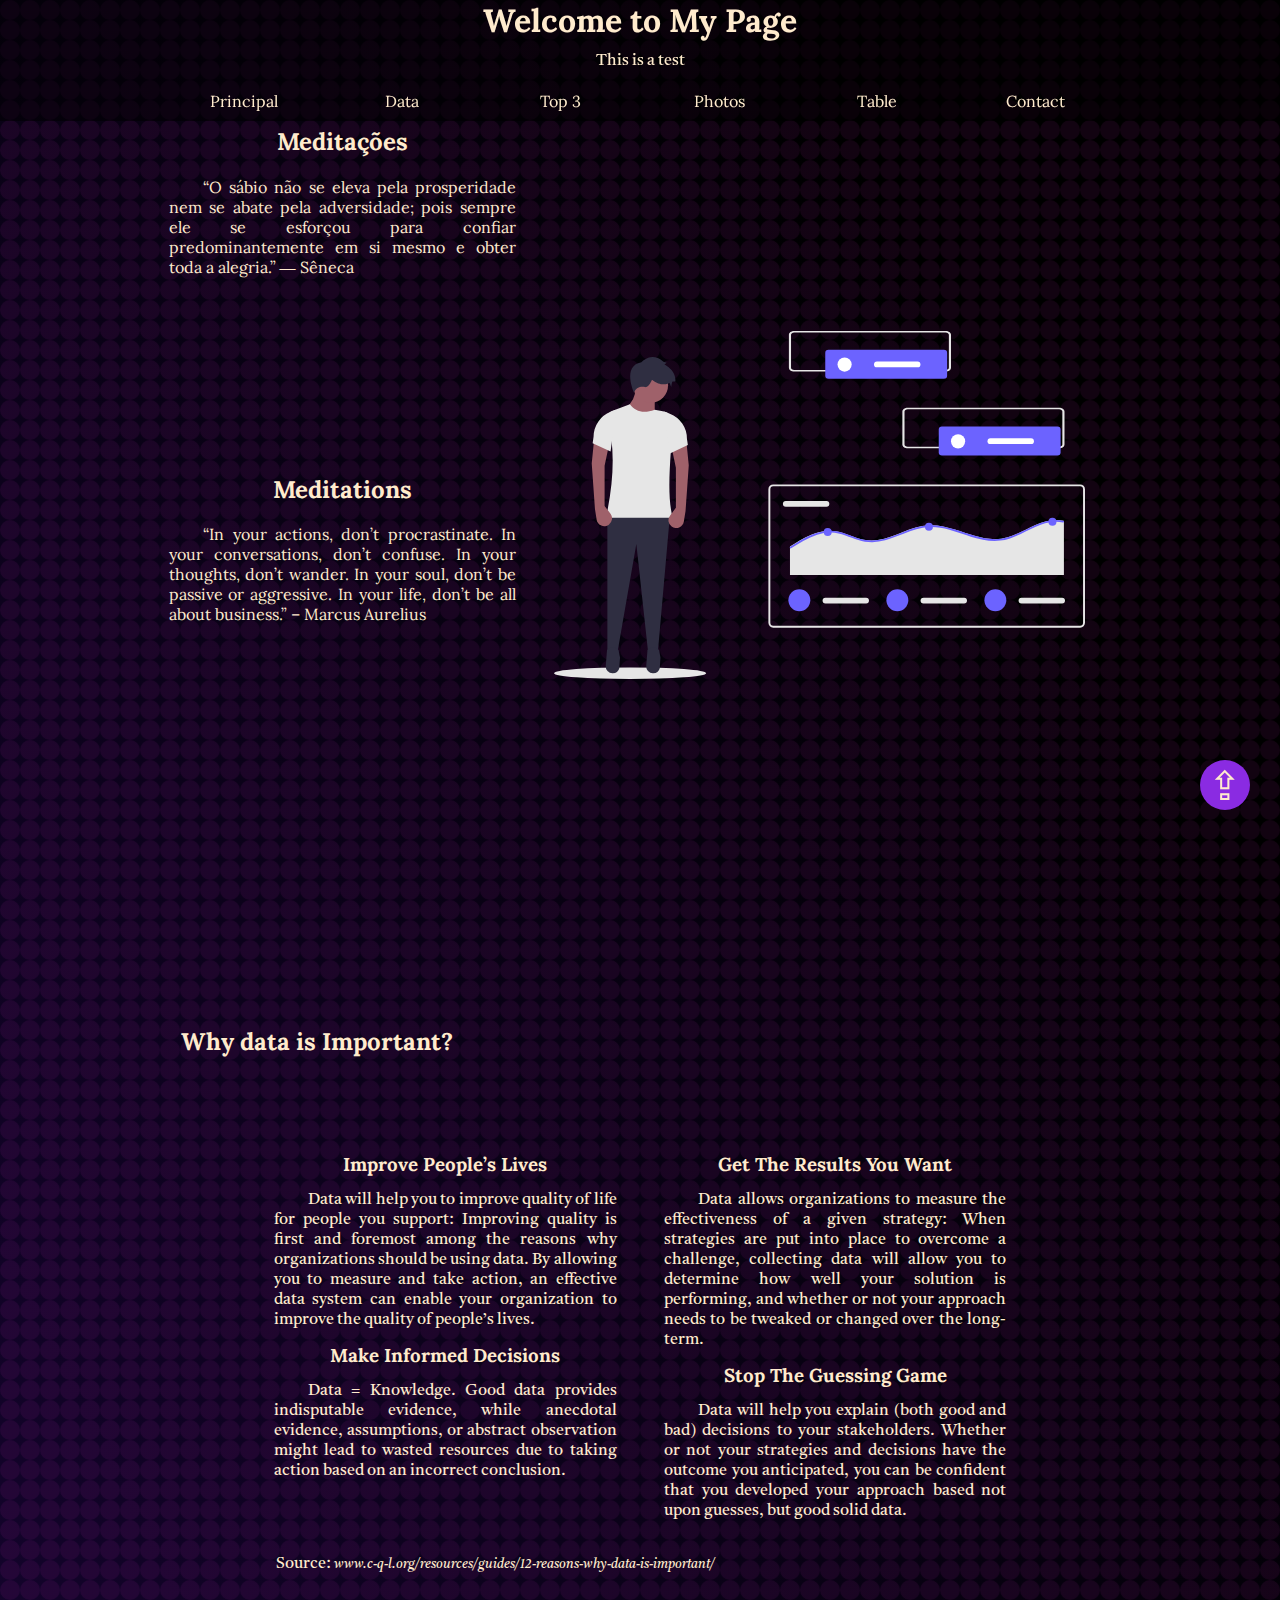
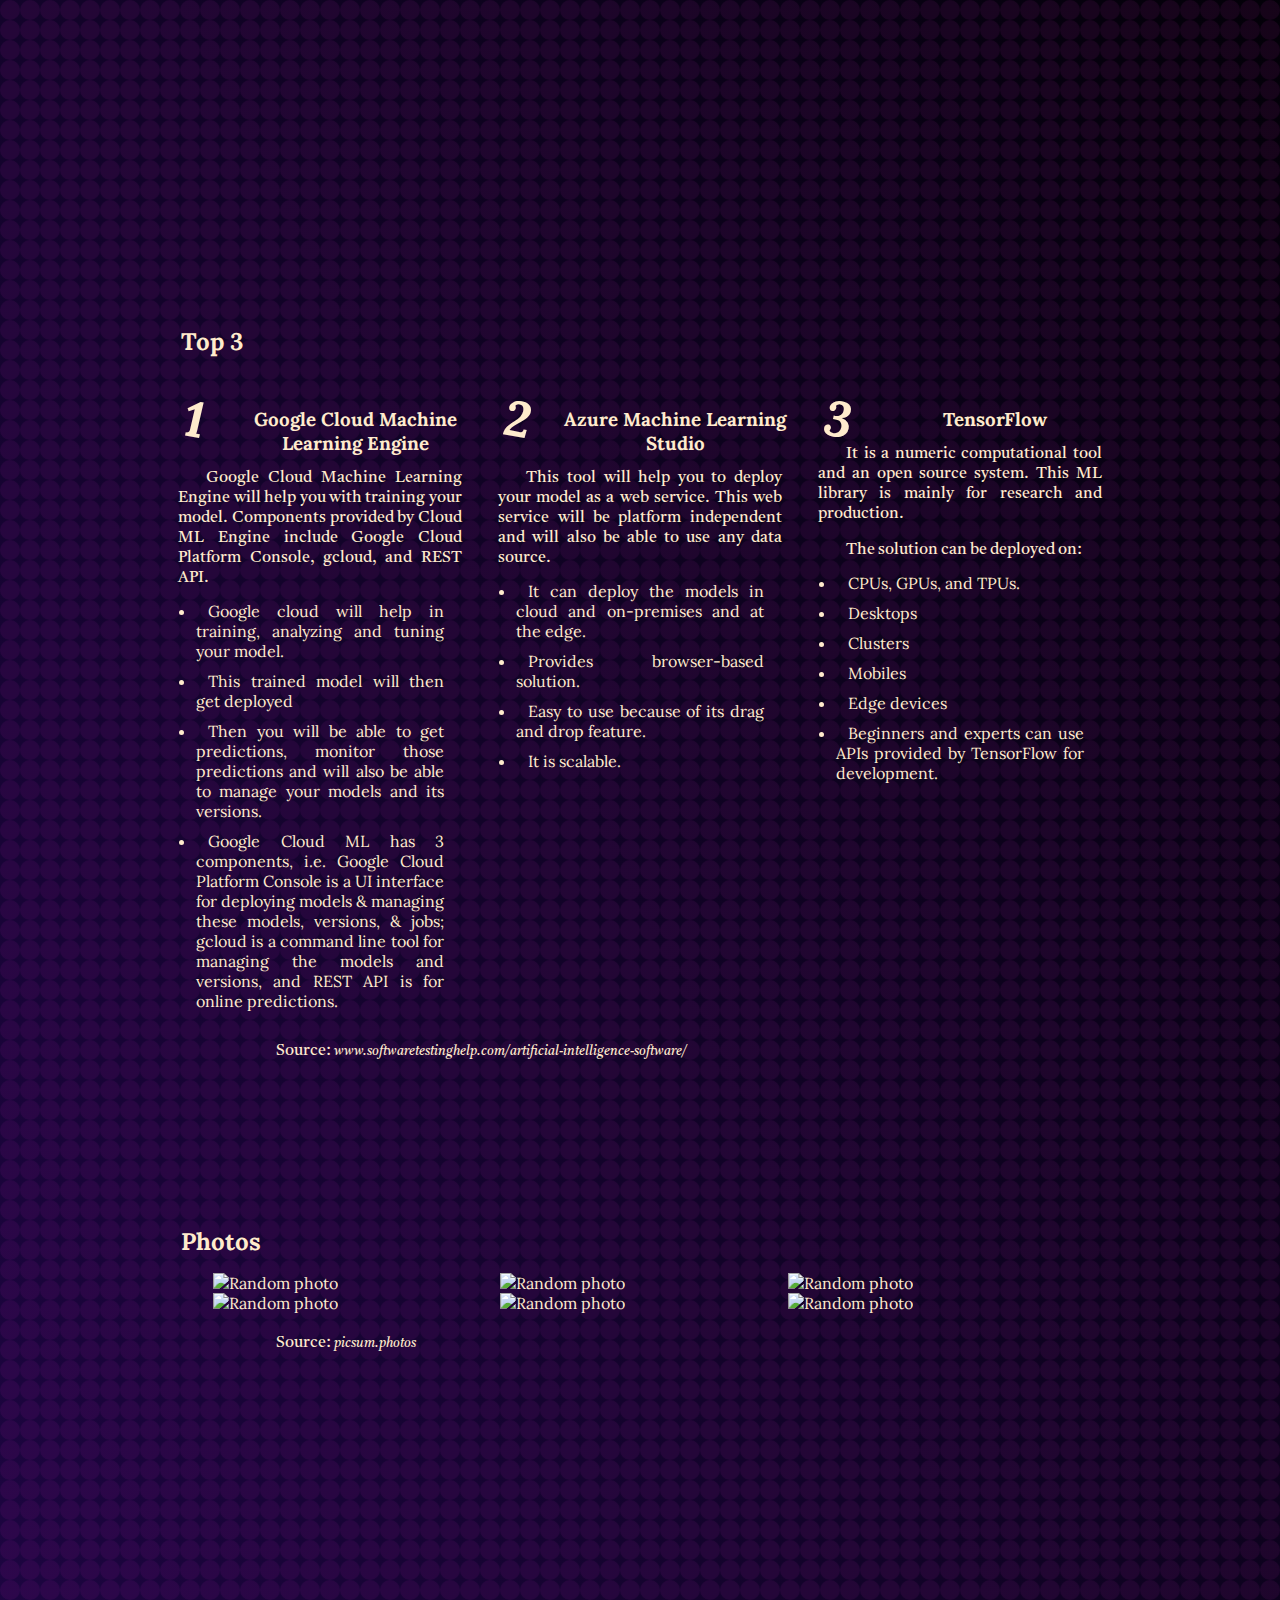
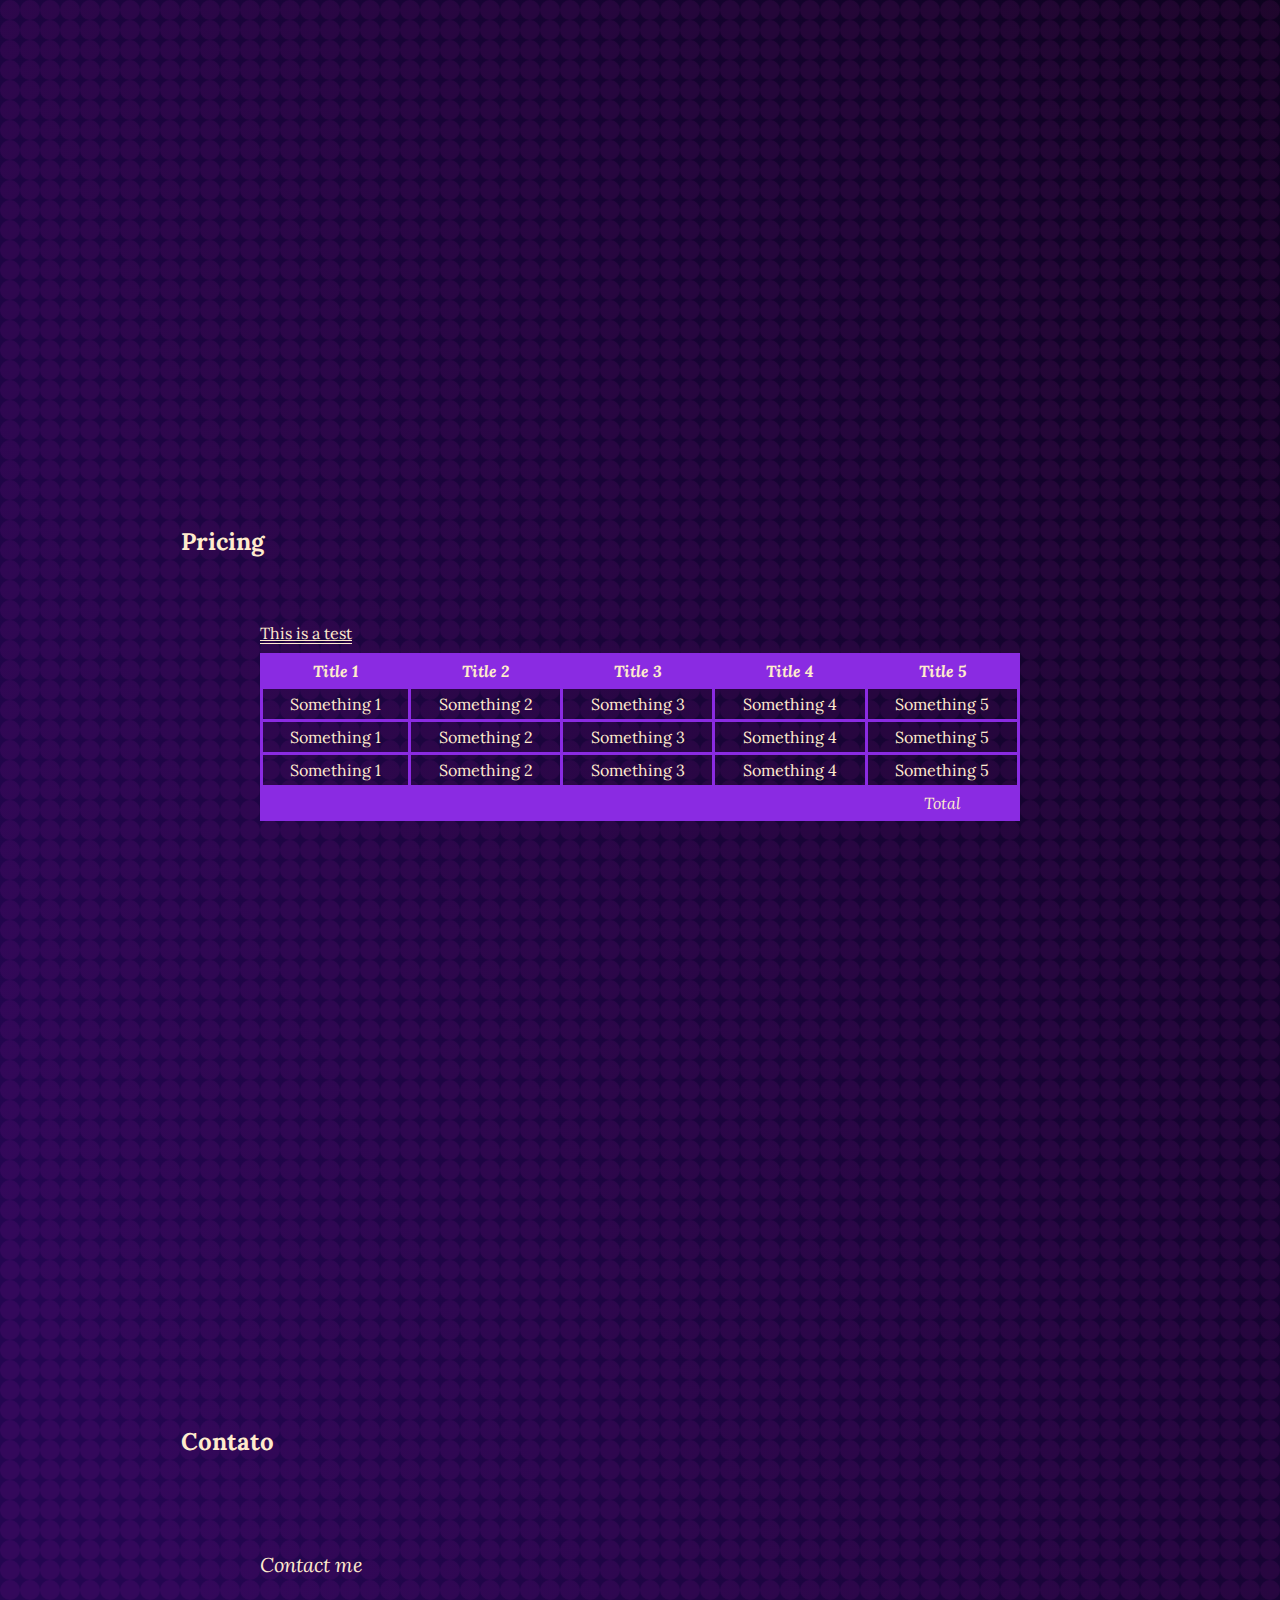
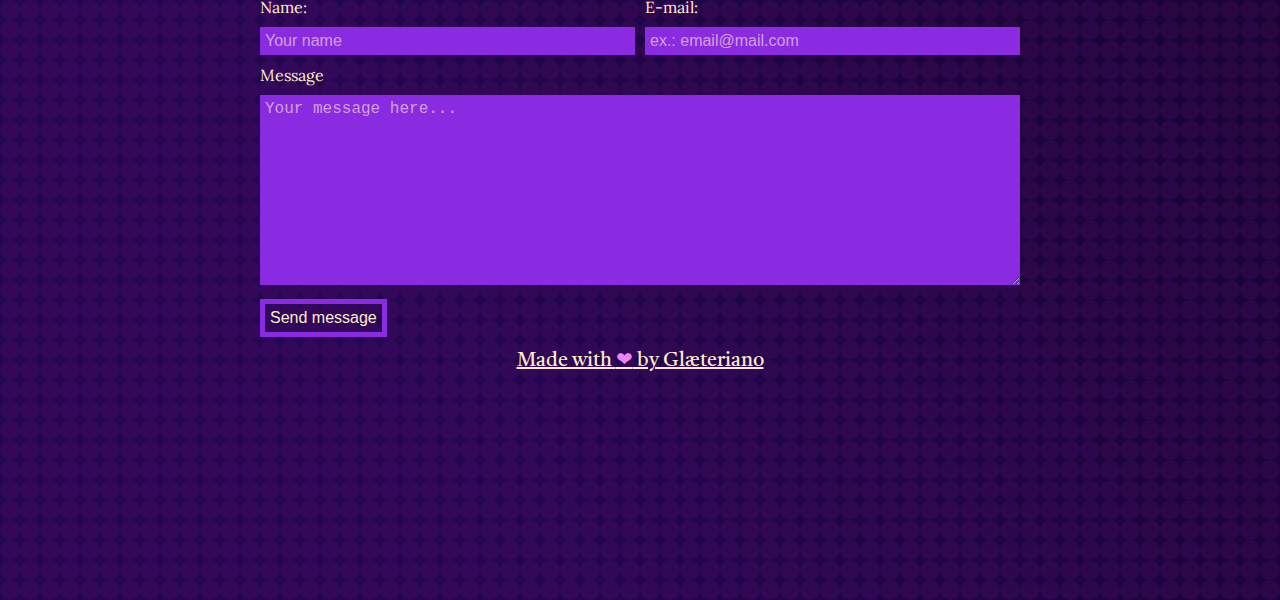
==== index.html @ 2339544f "Add files via upload" ====
<!DOCTYPE html>
<html lang="en">
<head>
    <meta charset="UTF-8">
    <meta name="viewport" content="width=device-width, initial-scale=1.0">
    <link rel="preconnect" href="https://fonts.googleapis.com">
    <link rel="preconnect" href="https://fonts.gstatic.com" crossorigin>
    <link href="https://fonts.googleapis.com/css2?family=Lora:ital,wght@1,500&family=Oswald:wght@300&family=Tiro+Gurmukhi:ital@1&display=swap" rel="stylesheet">
    <link rel="stylesheet" href="css/styles.css">
    <title>Landing Page</title>
</head>

<body>

    <section class="position-fixed header center-page">
        <input type="checkbox" id="close-menu" aria-label="Close menu" role="button" class="close-menu">
        <label for="close-menu" title="close menu" class="close-menu-label"></label>
    
        <h1 class="horizontal-center">Welcome to My Page</h1>
        <p class="horizontal-center">This is a test</p>
        <nav>
            <ul onclick="getElementById('close-menu').checked = false;" class="display-flex justify-between center-page page-width no-disc menu">

                <li class="horizontal-center">
                    <a href="#principal">Principal</a>
                </li>

                <li class="horizontal-center">
                    <a href="#data">Data</a>
                </li>
                    
                <li class="horizontal-center">
                    <a href="#top3">Top 3</a>
                </li>
                    
                <li class="horizontal-center">
                    <a href="#photos">Photos</a>
                </li>
                    
                <li class="horizontal-center">
                    <a href="#table">Table</a>
                </li>

                <li class="horizontal-center">
                    <a href="#contact">Contact</a>
                </li>
                
            </ul>
        </nav>
    </section>


    <section id="principal" class="all-page page-width grid template-grid-principal horizontal-center">
        <div>
            <h2>Meditações</h2>

            <blockquote>
                <q cite="https://www.spartacusbrasil.com/l/estoicismo-frases-estoicas/">O sábio não se eleva 
                    pela prosperidade nem se abate pela adversidade; pois sempre ele se esforçou para confiar 
                    predominantemente em si mesmo e obter toda a alegria.</q> ― Sêneca
            </blockquote>
        </div>

        <div class="row2-col1">
            <h2 lang="en">Meditations</h2>

            <blockquote>
                <q lang="en" cite="https://dailystoic.com/stoic-quotes/">In your actions, don’t procrastinate. 
                    In your conversations, don’t confuse. In your thoughts, don’t wander. In your soul, don’t 
                    be passive or aggressive. In your life, don’t be all about business.</q> – Marcus Aurelius
            </blockquote>
        </div>


        <div class="set-img justify-center row1-col2">
            <img src="./img/data_reports.svg" alt="Data Report"> <!-- Descrever melhor depois -->
        </div>
    </section>

    
    <section id="data" class="all-page page-width">
        <h2>Why data is Important?</h2>

        <section class="display-flex center-page center-two-col-two-row">
            <div>
                <div>
                    <h3 class="horizontal-center">Improve People’s Lives</h3>

                    <p>Data will help you to improve quality of life for people you support: Improving quality 
                        is first and foremost among the reasons why organizations should be using data. 
                        By allowing you to measure and take action, an effective data system can enable your 
                        organization to improve the quality of people’s lives.</p>
                </div>

                <div>
                    <h3 class="horizontal-center">Make Informed Decisions</h3>

                    <p>Data = Knowledge. Good data provides indisputable evidence, while anecdotal evidence, 
                        assumptions, or abstract observation might lead to wasted resources due to taking 
                        action based on an incorrect conclusion.</p>
                </div>
            </div>

            <div>
                <div>
                    <h3 class="horizontal-center">Get The Results You Want</h3>

                    <p>Data allows organizations to measure the effectiveness of a given strategy: 
                        When strategies are put into place to overcome a challenge, collecting data will 
                        allow you to determine how well your solution is performing, and whether or not 
                        your approach needs to be tweaked or changed over the long-term.</p>
                </div>

                <div>
                    <h3 class="horizontal-center">Stop The Guessing Game</h3>

                    <p>Data will help you explain (both good and bad) decisions to your stakeholders. 
                        Whether or not your strategies and decisions have the outcome you anticipated, you can be 
                        confident that you developed your approach based not upon guesses, but good solid data.</p>
                </div>
            </div>

            
        </section>
        <p class="mobile500">Source: <cite><small>www.c-q-l.org/resources/guides/12-reasons-why-data-is-important/</small></cite></p>
    </section>

    <section id="top3" class="all-page page-width">
        <h2>Top 3</h2>

        <section class="display-flex center-page grid template-grid-top3 counter">

            <div class="relative">
                <h3 class="horizontal-center">Google Cloud Machine Learning Engine</h3>
                <p>
                    Google Cloud Machine Learning Engine will help you with training your model. Components provided 
                    by Cloud ML Engine include Google Cloud Platform Console, gcloud, and REST API.
                </p>

                <ul>
                    <li>Google cloud will help in training, analyzing and tuning your model.</li>
                    <li>This trained model will then get deployed</li>
                    <li>Then you will be able to get predictions, monitor those predictions and will also be able 
                        to manage your models and its versions.</li>
                    <li>Google Cloud ML has 3 components, i.e. Google Cloud Platform Console is a UI interface for 
                        deploying models & managing these models, versions, & jobs; gcloud is a command line tool 
                        for managing the models and versions, and REST API is for online predictions.</li>
                </ul>
            </div>

            <div class="relative">
                <h3 class="horizontal-center">Azure Machine Learning Studio</h3>
                <p>
                    This tool will help you to deploy your model as a web service. This web service will be platform 
                    independent and will also be able to use any data source.
                </p>

                <ul>
                    <li>It can deploy the models in cloud and on-premises and at the edge.</li>
                    <li>Provides browser-based solution.</li>
                    <li>Easy to use because of its drag and drop feature.</li>
                    <li>It is scalable.</li>
                </ul>
            </div>

            <div class="relative">
                <h3 class="horizontal-center">TensorFlow</h3>
                <p>
                    It is a numeric computational tool and an open source system. This ML library is mainly for 
                    research and production.
                </p>

                <p>The solution can be deployed on: </p>
                <ul>
                    <li>CPUs, GPUs, and TPUs.</li>
                    <li>Desktops</li>
                    <li>Clusters</li>
                    <li>Mobiles</li>
                    <li>Edge devices</li>
                    <li>Beginners and experts can use APIs provided by TensorFlow for development.</li>
                </ul>
            </div>
        </section>
    
        <p class="mobile500">Source: <cite><small>www.softwaretestinghelp.com/artificial-intelligence-software/</small></cite></p>

    </section>

    <section id="photos" class="all-page page-width">
        <h2>Photos</h2>

        <div class="grid-img">
            <div class="gallery-img">
                <img src="https://picsum.photos/600?random=1" alt="Random photo">
            </div>
            <div class="gallery-img">
                <img src="https://picsum.photos/600?random=2" alt="Random photo">
            </div>
            <div class="gallery-img">
                <img src="https://picsum.photos/600?random=3" alt="Random photo">
            </div>
            <div class="gallery-img">
                <img src="https://picsum.photos/600?random=4" alt="Random photo">
            </div>
            <div class="gallery-img">
                <img src="https://picsum.photos/600?random=5" alt="Random photo">
            </div>
            <div class="gallery-img">
                <img src="https://picsum.photos/600?random=6" alt="Random photo">
            </div>
        </div>

        <p class="mobile500">Source: <cite><small>picsum.photos</small></cite></p>
    </section>

    <section id="table" class="all-page page-width">
        <h2>Pricing</h2>

        <div class="responsive-table">
            <table class="center-page">
                <caption>This is a test</caption>

                <thead>
                    <tr>
                        <th>Title 1</th>
                        <th>Title 2</th>
                        <th>Title 3</th>
                        <th>Title 4</th>
                        <th>Title 5</th>
                    </tr>
                </thead>

                <tbody>
                    <tr>
                        <td>Something 1</td>
                        <td>Something 2</td>
                        <td>Something 3</td>
                        <td>Something 4</td>
                        <td>Something 5</td>
                    </tr>
                    <tr>
                        <td>Something 1</td>
                        <td>Something 2</td>
                        <td>Something 3</td>
                        <td>Something 4</td>
                        <td>Something 5</td>
                    </tr>
                    <tr>
                        <td>Something 1</td>
                        <td>Something 2</td>
                        <td>Something 3</td>
                        <td>Something 4</td>
                        <td>Something 5</td>
                    </tr>
                </tbody>

                <tfoot>
                    <tr>
                        <td colspan="4"></td>
                        <td>Total</td>
                    </tr>
                </tfoot>
            </table>
        </div>

    </section>

    <section id="contact" class="all-page page-width">
        <h2>Contato</h2>

        <fieldset class="set-fieldset center-two-col-two-row center-page">
        
            <legend>Contact me</legend>
            
            <div class="form-group">
                <label for="name">Name: </label>
                <input type="text" name="name" id="name" placeholder="Your name" autocomplete="off">
            </div>

            <div class="form-group">
                <label for="email">E-mail: </label>
                <input type="email" name="email" id="email" placeholder="ex.: email@mail.com" autocomplete="off">
            </div>

            <div class="form-group full-width">
                <label for="message">Message</label>
                <textarea name="message" id="message" cols="30" rows="10" placeholder="Your message here..." autocomplete="off"></textarea>
            </div>

            <div class="form-group full-width">
                <button type="submit">Send message</button>
            </div>

        </fieldset>

        <footer class="center-page footer">
            <p><a href="https://beacons.ai/glasteriano" class="my-link" target="_blank" rel="nofollow">Made with <span>❤</span> by Glæteriano</a></p>
        </footer>
    </section>

    <a href="#" class="back-to-top">⇪</a>

</body>
</html>
---- css/styles.css ----
/* 
font-family: 'Lora', serif;
font-family: 'Tiro Gurmukhi', serif;
*/

/* Fontes das imagens e dados */
/* https://undraw.co */
/* https://uxwing.com/category/banking-finance/ */

* {
    margin: 0;
    padding: 0;
    box-sizing: border-box;
    scroll-behavior: smooth;
}

html {
    font-size: 62.5%;
}

body {
    font-size: 1.6rem;
    font-family: 'Lora', serif;
    color: blanchedalmond;
    background-size: cover;
    background-position: center center;
    background-image: url("../img/diamond-sunset.svg");
}

h2 {
    margin: 1.6rem;
}

section:not(:nth-child(1), h2 ~ section) {
    margin: 0 auto;
    padding-top: 11rem;   
}

li {
    /* background-color: aqua; */
    width: 100%;
}

a:not(.back-to-top) {
    /* background-color: crimson; */
    color: blanchedalmond;
    text-decoration: none;  
    padding: 1rem;
    width: 100%;
    display: block;
    position: relative;
}

a:not(.back-to-top, .my-link)::after {
    content: "";
    position: absolute;
    left: 0;
    bottom: 0;
    width: 0;
    height: 0.4rem;
    background-color: blueviolet;
    transition: all 300ms ease;
}

a:active,
::selection {
    background-color: blueviolet;
    color: blanchedalmond;
}

.relative {
    position: relative;
}

a:hover {
    background-color: rgba(36, 35, 35, 0.9);
}

a:hover::after {
    width: 100%;
}

p {
    /* background-color: aqua; */
    margin: 1rem;
    font-family: 'Tiro Gurmukhi', serif;
}

p:not(h1 ~ p, footer p),
blockquote {
    padding: 1%;
    text-align: justify;
    text-indent: 10%;
}

table {
    border-collapse: collapse;
    width: 80%;
    text-align: center;
}

table td, table th {
    border: 0.3rem solid blueviolet;
    padding: 0.5rem;
}

tfoot td, table th {
    background-color: blueviolet;
    font-style: italic;
}

caption {
    text-align: left;
    text-decoration: double underline;
    margin-bottom: 1rem;
    margin-top: 5rem;
}

footer p {
    text-align: center;
    font-size: 2rem;
}

span {
    color: violet;
}

.close-menu {   
    display: none;
}

.responsive-table {
    overflow-x: auto;
}

.no-disc {
    list-style-type: none;
}

.all-page {
    min-height: 100vh;
}

.horizontal-center {
    text-align: center;
}

.display-flex {
    display: flex;
}

.position-fixed {
    position: fixed;
    top: 0;
    left: 0;
    right: 0;
    width: 100%;
}

.justify-between {
    justify-content: space-between;
    align-items: center;
    /* margin: 10px 10px 0; */
    /* padding: 5px; */
}

.page-width {
    max-width: 95rem;
}

.header {
    background-color: rgba(0, 0, 0, 0.5);
    z-index: 1;
}

.center-page {
    margin: 0 auto;
}

.counter {
    counter-reset: counter;
}

.grid {
    display: grid;
    gap: 0.5rem;
}

.template-grid-principal {
    grid-template-columns: 3fr 5fr;
}

.row2-col1 {
    grid-area: 2 / 1 / 3 / 2;
    margin-top: -10rem;
}

.row1-col2 {
    grid-area: 1 / 2 / 3 / 3;
}

.template-grid-top3 {
    grid-template-columns: repeat(3, 1fr);
    gap: 1rem;
    margin-top: 5rem;
}

.template-grid-top3 div ul li {
    width: 80%;
    text-align: justify;
    margin: 1rem auto;
    text-indent: 5%;
}

.template-grid-top3 div h3 {
    padding-left: 7rem;
    justify-content: baseline;
}

.template-grid-top3 div h3::before {
    font-size: 5rem;
    counter-increment: counter;
    content: counter(counter);
    position: absolute;
    top: -2rem;
    left: 2rem;
    font-style: italic;
    transform: rotate(10deg);
}

.set-img img {
    margin: 2rem;
    max-width: 90%;
    height: auto;
}

.justify-center {
    display: flex;
    justify-content: center;  
    align-items: center;  
}

.center-two-col-two-row {
    width: 80%;
    align-content: center;
    gap: 2rem;
    margin-top: 10%;
}

.grid-img {
    display: grid;
    grid-template-columns: repeat(3, 1fr);
    gap: 1%;
    margin: auto 5%;
}

.gallery-img {
    width: 100%;
    max-width: 40rem;
    max-height: 40rem;
    overflow: hidden;
} 

.gallery-img img {
    transition: all 300ms ease-in-out;
}

.gallery-img img:hover {
    /* transform: translate(-3%, 3%) rotate(-5deg); */
    transform: scale(0.7) translate(-30%, -25%);

}

.set-fieldset {
    border: none;
    display: flex;
    flex-flow: row wrap;
    gap: 1rem;
    /* margin: 0 auto;
    text-align: center;
    justify-content: center; */
}

.set-fieldset legend {
    margin-bottom: 2rem;
    font-size: 2rem;
    font-style: italic;
}

.form-group {
    flex: 1 1 320px;
}

.form-group label {
    display: block;
    margin-bottom: 1rem;
}

.form-group input,
.form-group textarea {
    border: none;
    background-color: blueviolet;
    padding: 0.5rem;
    font-size: 1.6rem;
    width: 100%;
    color: blanchedalmond;
    outline: none;
}

.form-group button {
    border: 0.5rem solid blueviolet;
    background: none;
    color: blanchedalmond;
    padding: 0.5rem;
    font-size: 1.6rem;
    cursor: pointer;
    transition: all 300ms ease-in-out;
    outline: none;
}

.form-group button:hover {
    color: blueviolet;
    background-color: blanchedalmond;
    border-color: blanchedalmond;
}

.form-group ::placeholder {
    color: rgba(255, 235, 205, 0.617);
    border: none;

}

.form-group :focus {
    box-shadow: 0 0 5px 5px blueviolet;
    background-color: rgba(137, 43, 226, 0.2);
}

.full-width {
    width: 100%;    
    flex: 1 1 100%;
}

footer.footer {
    margin-top: 3rem;
    display: inline;
    width: auto;
}

footer.footer a {
    display: inline;
    text-decoration: underline;
}

.my-link {
    display: unset;
    position: unset;
    text-decoration: underline;
}

.my-link:hover {
    background-color: unset;
}

.back-to-top {
    position: fixed;
    bottom: 10%;
    right: 3rem;
    background-color: blueviolet;
    color: blanchedalmond;
    text-decoration: none;  
    padding: 1rem;
    width: 5rem;
    height: 5rem;
    border-radius: 50%;
    display: flex;
    align-items: center;
    justify-content: center;
    font-size: 4rem;
}

/*____________________________________________________________________*/

@media (max-width: 701px) {
    .row2-col1 {
        grid-area: 1 / 2 / 2 / 3;
        margin-top: 0;
    }
    
    .row1-col2 {
        grid-area: 2 / 1 / 3 / 3;
    }

    .template-grid-principal {
        grid-template-columns: 1fr 1fr;
        padding: 1.6rem;
    }

    .menu {
        display: none;
    }

    .menu li {
        margin: 2rem;
    }

    .close-menu-label::after {
        content: "☰";
        position: fixed;
        z-index: 2;
        top: 2rem;
        right: 1rem;
        /* background-color: blanchedalmond; */
        color: blueviolet;
        font-size: 3rem;
        line-height: 3rem;
        width: 3rem;
        height: 3rem;
        text-align: center;
        padding: 1rem;
        cursor: pointer;
    }

    .close-menu:checked ~ nav .menu {
        display: flex;
        position: fixed;
        top: 0;
        left: 0;
        right: 0;
        bottom: 0;
        flex-direction: column;
        justify-content: center;
        background-color: rgba(0, 0, 0, 0.9);
    }

    .close-menu:checked ~ .close-menu-label::after {
        content: "×";
        font-size: 5rem;
    }

    section:not(:nth-child(1), h2 ~ section) {
        padding-top: 6rem;   
    }
}

@media (max-width: 601px) {
    .grid {
        display: flex;  
        flex-flow: row wrap;
        padding: 2rem;
    }

    .template-grid-top3 div {
        margin-bottom: 5rem;

    }
        
    .template-grid-top3 div h3 {
        justify-content: baseline;
    }

    .horizontal-center:not(h1, p, li) {
        text-align: left;
    }
    
    .grid-img {
        grid-template-columns: repeat(2, 1fr);
    }   
}

@media (max-width: 501px) {
    section.display-flex {
        display: flex;
        flex-flow: column wrap;
    }

   .mobile500 {
        text-indent: 0%;
    }

    .grid-img {
        display: flex;
        flex-flow: row wrap;
        /* grid-template-columns: auto; */
        justify-content: center;
        gap: 1.6rem;
    }

    .gallery-img img:hover {
        /* transform: translate(-3%, 3%) rotate(-5deg); */
        transform: scale(0.85) translate(-30%, -25%);  
    }
}
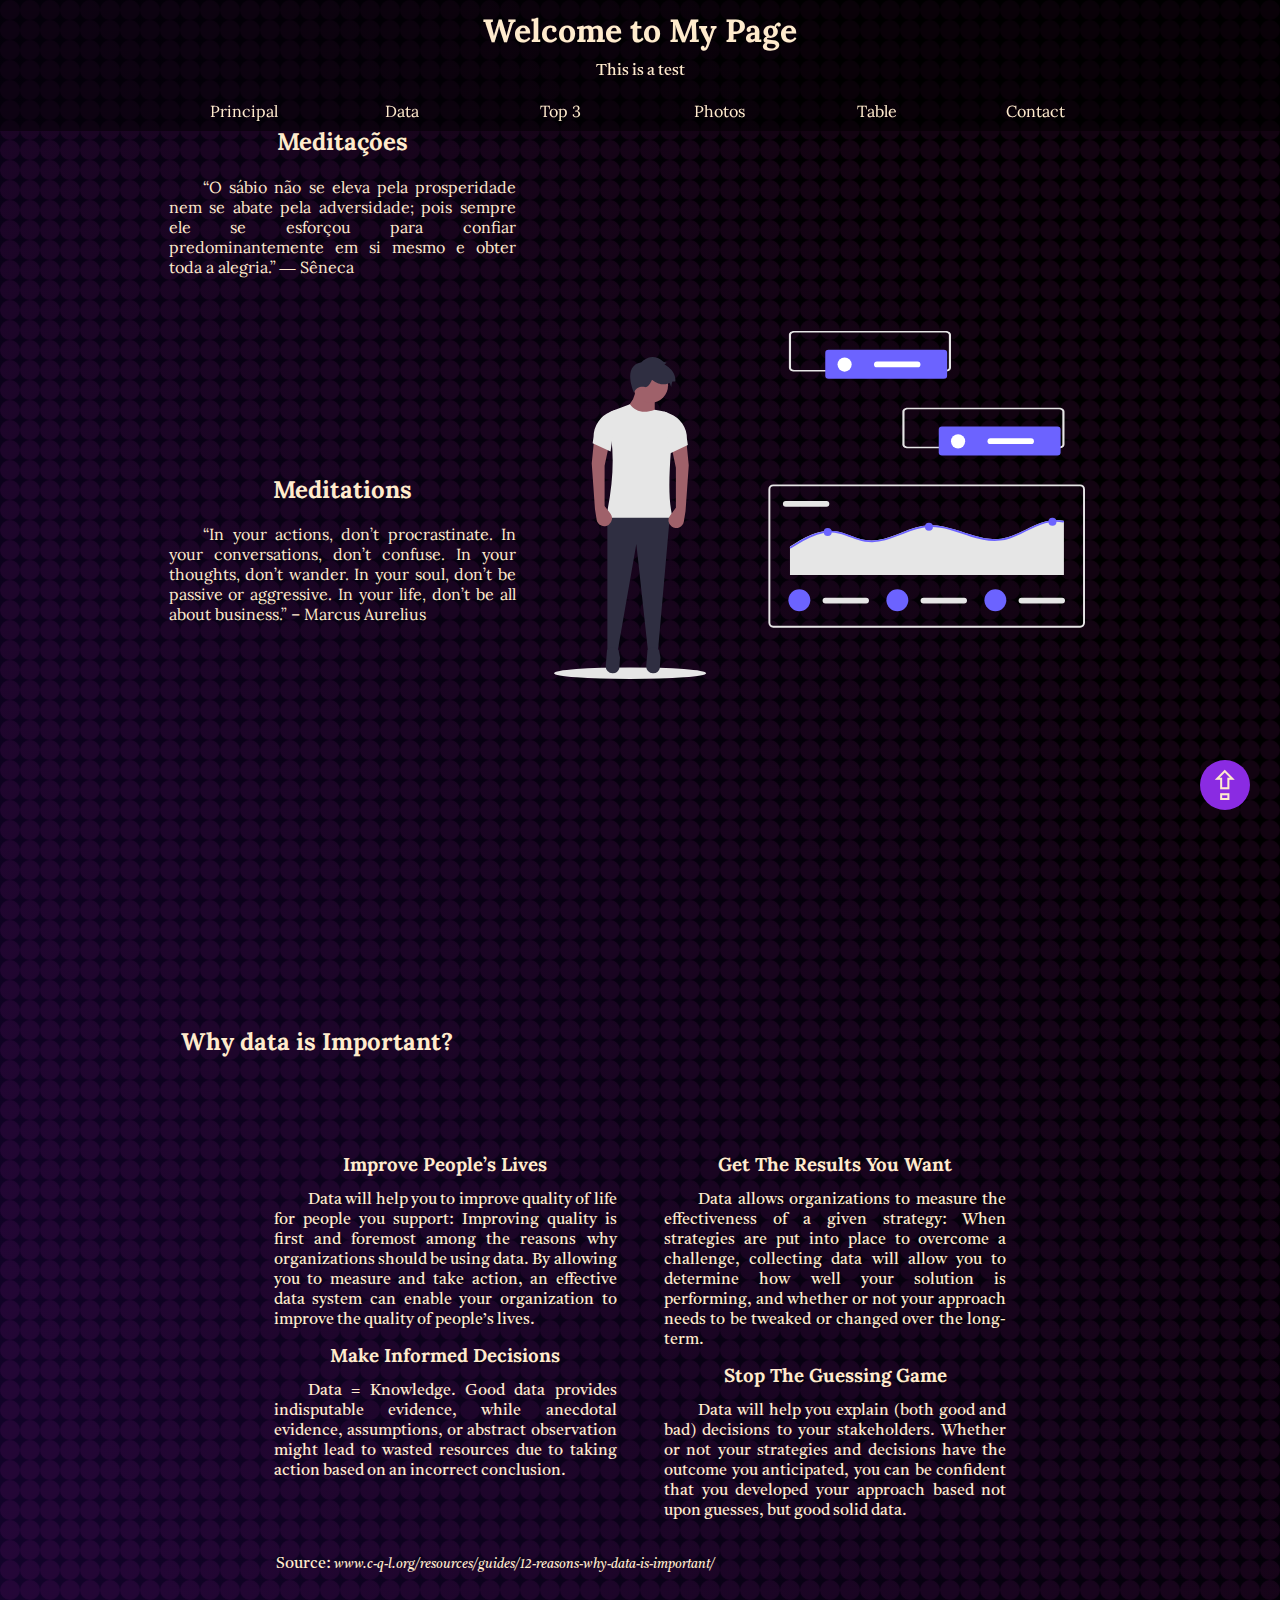
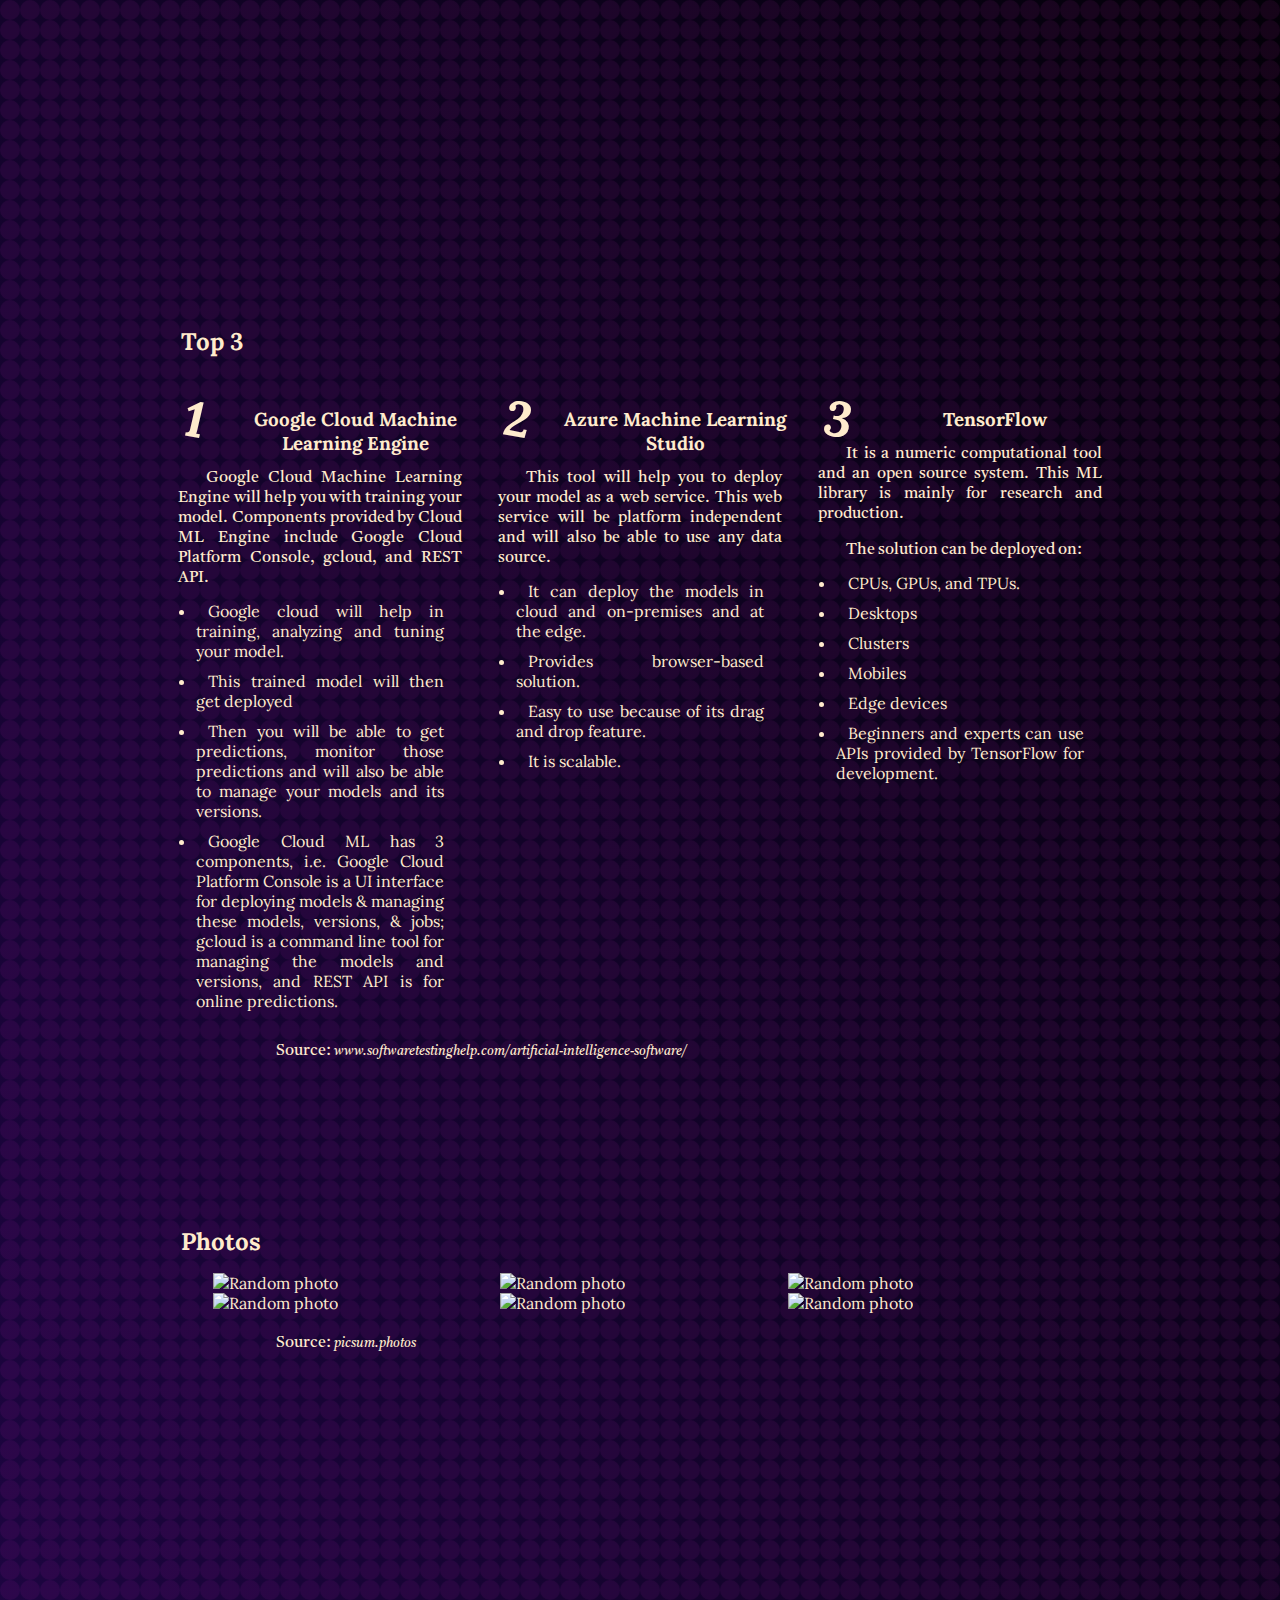
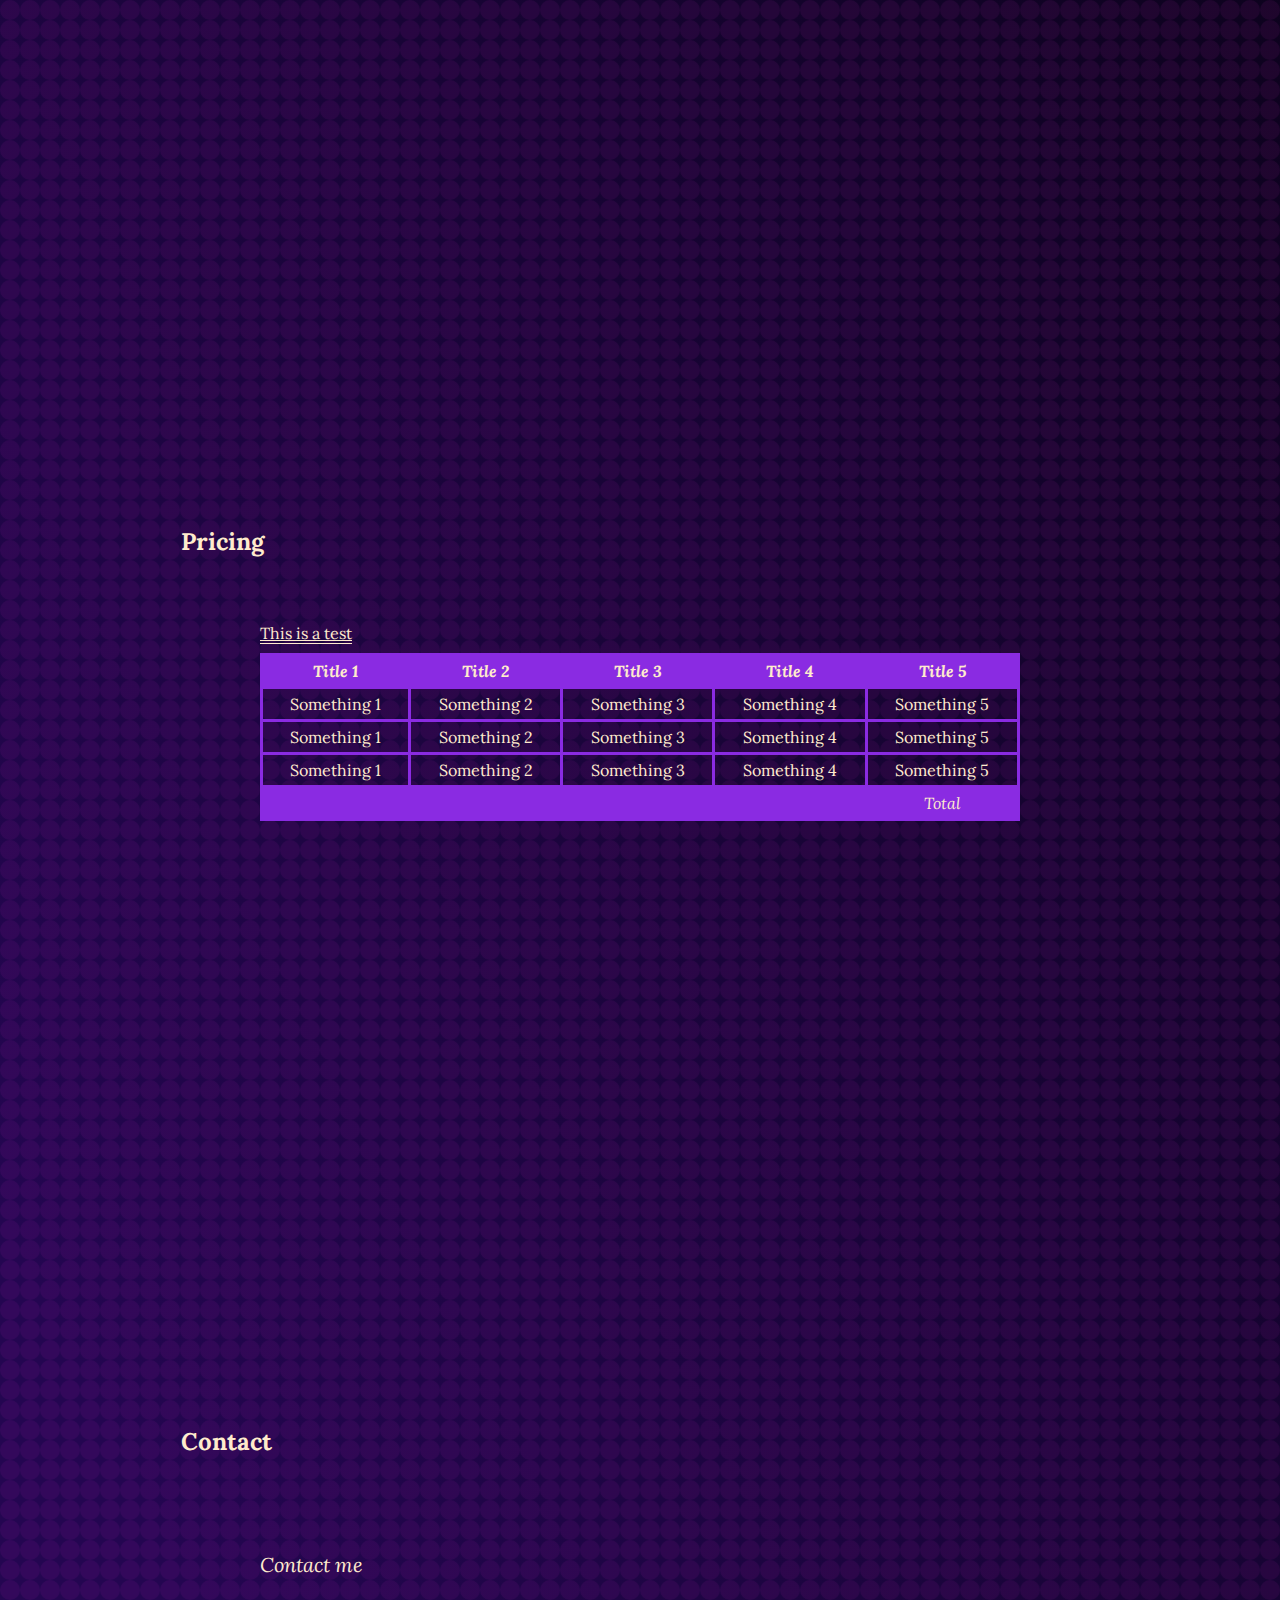
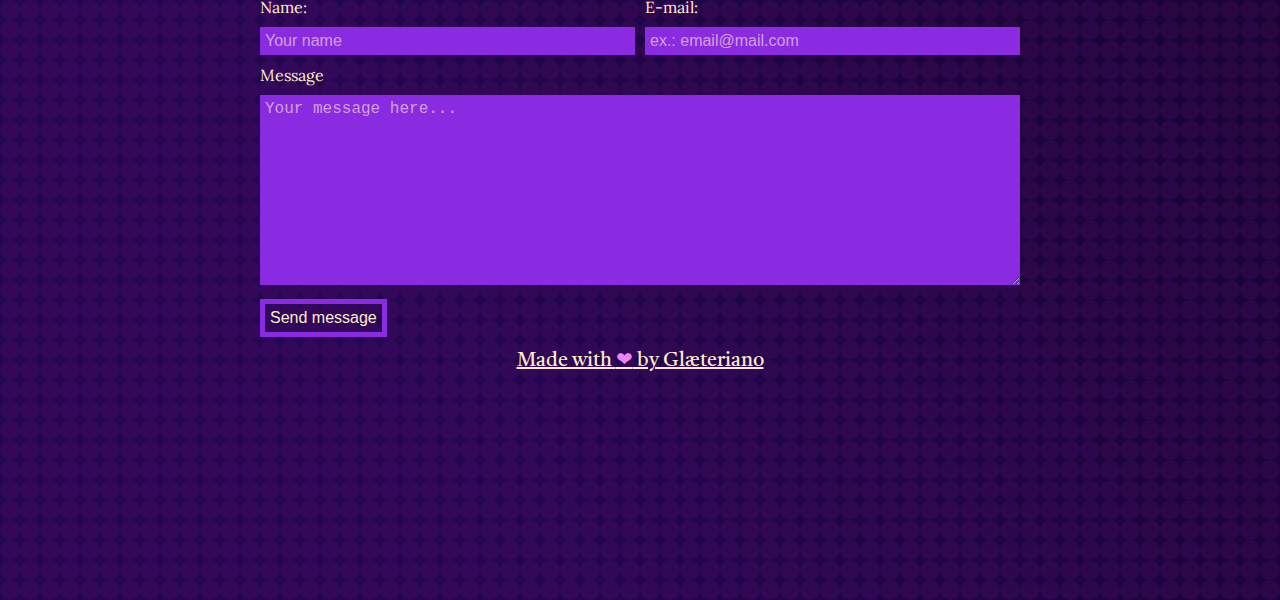
==== commit 9c15ef55: "Update index.html" ====
--- a/index.html
+++ b/index.html
@@ -266,7 +266,7 @@
     </section>
 
     <section id="contact" class="all-page page-width">
-        <h2>Contato</h2>
+        <h2>Contact</h2>
 
         <fieldset class="set-fieldset center-two-col-two-row center-page">
         
--- a/css/styles.css
+++ b/css/styles.css
@@ -25,6 +25,10 @@
     background-size: cover;
     background-position: center center;
     background-image: url("../img/diamond-sunset.svg");
+}
+
+h1 {
+    margin-top: 1rem;
 }
 
 h2 {
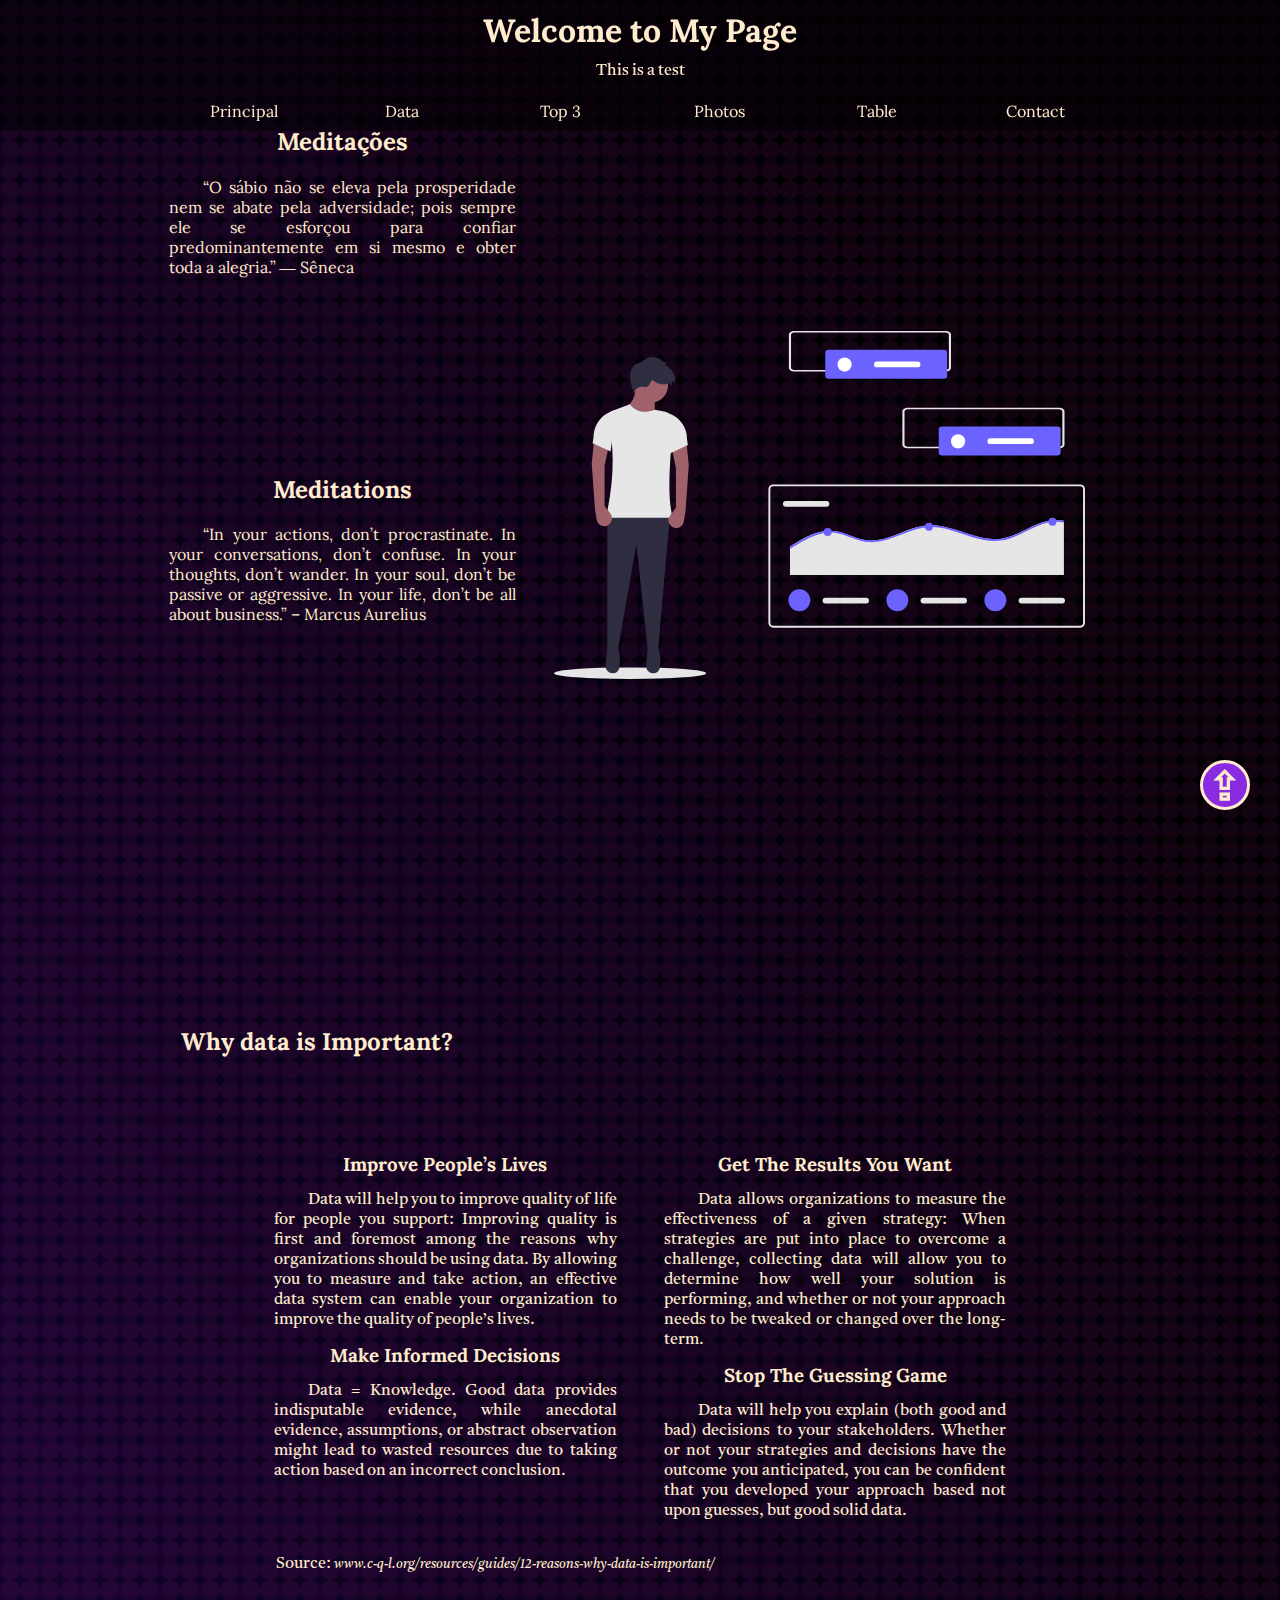
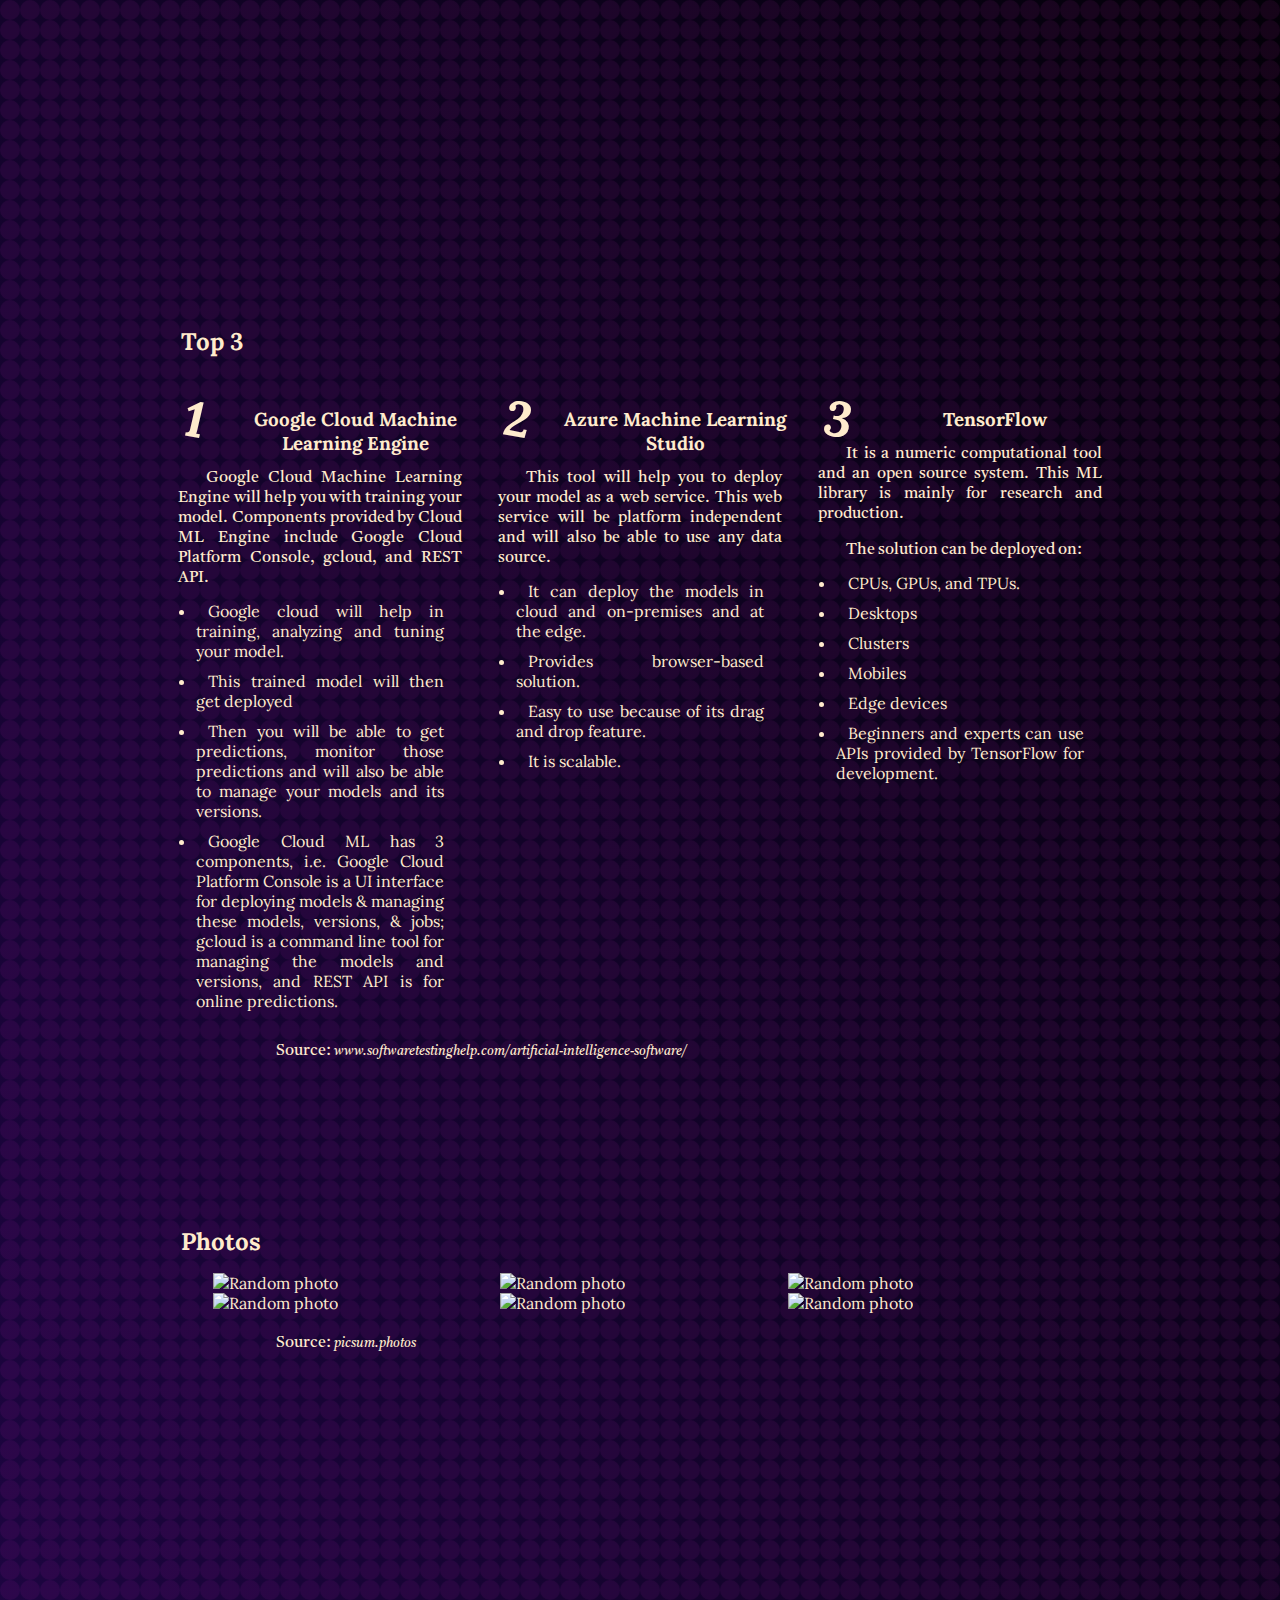
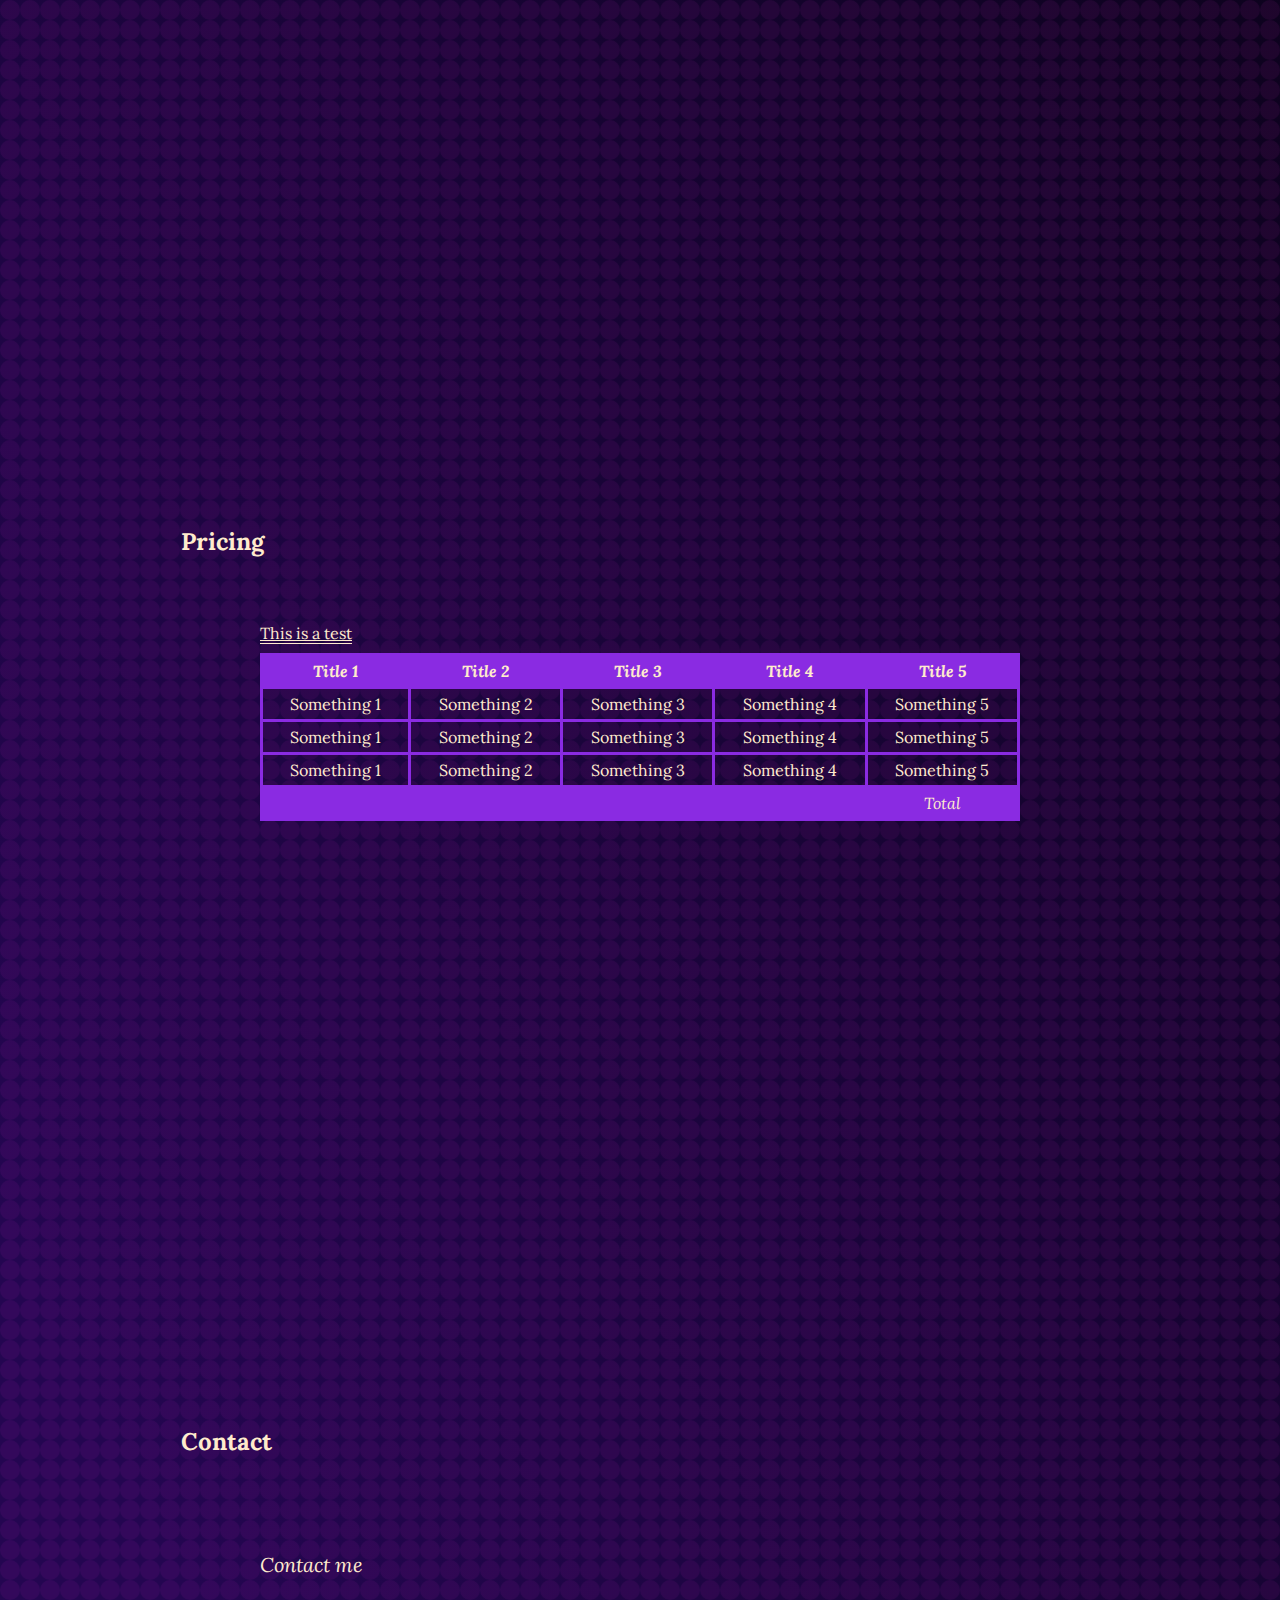
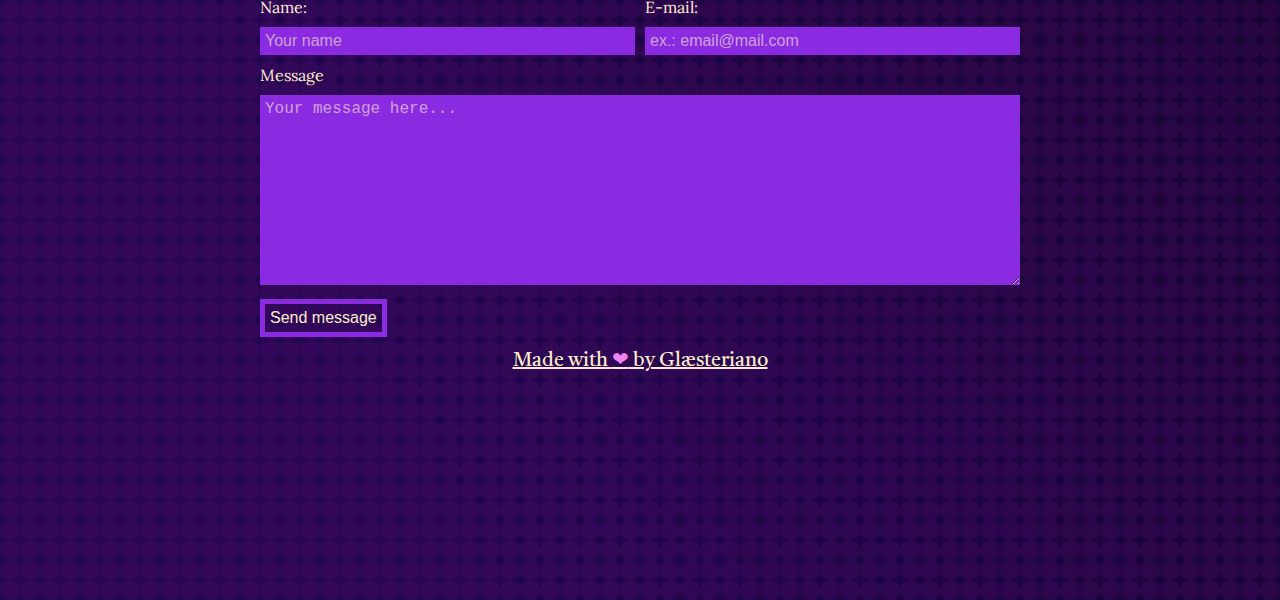
==== commit 364f31b2: "Update index.html" ====
--- a/index.html
+++ b/index.html
@@ -294,7 +294,7 @@
         </fieldset>
 
         <footer class="center-page footer">
-            <p><a href="https://beacons.ai/glasteriano" class="my-link" target="_blank" rel="nofollow">Made with <span>❤</span> by Glæteriano</a></p>
+            <p><a href="https://beacons.ai/glasteriano" class="my-link" target="_blank" rel="nofollow">Made with <span>❤</span> by Glæsteriano</a></p>
         </footer>
     </section>
 
--- a/css/styles.css
+++ b/css/styles.css
@@ -366,20 +366,27 @@
 }
 
 .back-to-top {
+    font-size: 4rem;
     position: fixed;
     bottom: 10%;
     right: 3rem;
-    background-color: blueviolet;
-    color: blanchedalmond;
-    text-decoration: none;  
-    padding: 1rem;
     width: 5rem;
     height: 5rem;
+    padding: 1rem;  
     border-radius: 50%;
+    font-weight: bold;
     display: flex;
     align-items: center;
     justify-content: center;
-    font-size: 4rem;
+    text-decoration: none;
+    color: blanchedalmond;
+    background-color: blueviolet;
+    border: 0.3rem solid blanchedalmond;
+}
+
+.back-to-top:hover {
+    background-color: blueviolet;
+    color: blanchedalmond;
 }
 
 /*____________________________________________________________________*/
